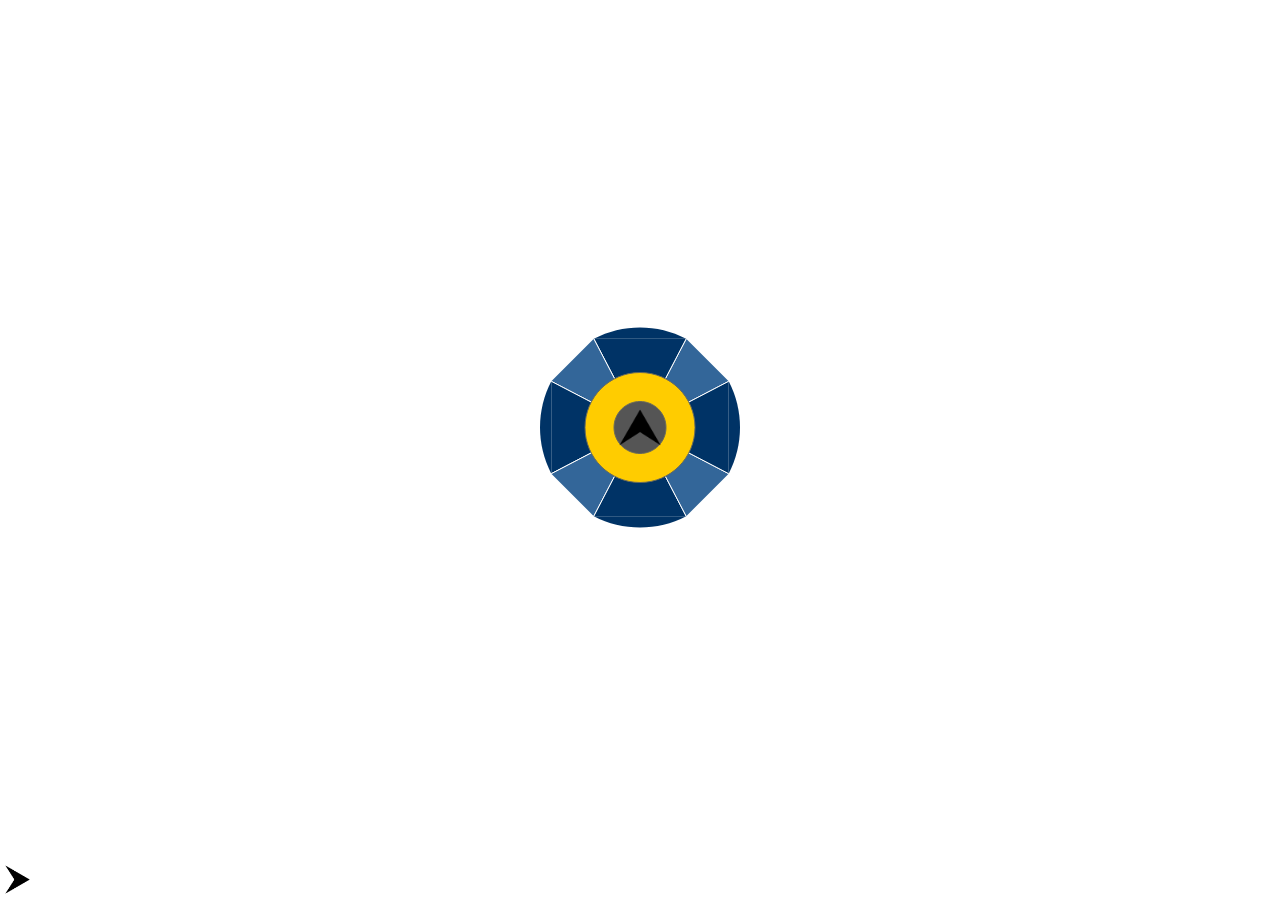
==== site/index.html @ 42811a81 "First commit of website" ====
<!DOCTYPE html>
<html lang="en">
<head>
	<meta charset="utf-8">
	<meta http-equiv="X-UA-Compatible" content="IE=edge">
	<meta name="viewport" content="width=device-width, initial-scale=1">
	<title>Raspeyecar</title>
	
	<meta http-equiv="content-type" content="text/html; charset=UTF-8">		
	<link rel="stylesheet" href="https://maxcdn.bootstrapcdn.com/bootstrap/3.2.0/css/bootstrap.min.css">	
	<link href="css/style.css" rel='stylesheet' type='text/css' />	
</head>
<body>	

	<canvas id="controls" style="pointer-events: all; width: 100%; height: 100%;"></canvas>
	<img id="direction" src="arrow.png" style="width: 35px">

	<script src="js/lib/jquery.min.js" type="text/javascript"></script>		
	<script src="js/lib/bootstrap.min.js" type="text/javascript"></script>	
	<script src="js/paper-full.js" type="text/javascript"></script>
	<script src="js/paper-core.js" type="text/javascript"></script>

	<script src="js/jointpoint.js" type="text/javascript"></script>
	<script src="js/text.js" type="text/javascript"></script>

	<script type="text/javascript">
		$(document).ready(function() {
			var self = this;		

			var wHeight = 0.95 * $(window).height();
			var wWidth = $(window).width();
			var scaled = Math.min(wHeight, wWidth);

			$('#controls').height(wHeight);
			$('#controls').width(wWidth);	

			paper.install(window);
			paper.setup('controls');

			var outerCircleRadius = 100;
			var innerCircleRadius = 45;

			var center = new Point(wWidth/2, wHeight/2);

			self.animationDuration = 200;
			self.animationStart = undefined;
			self.animationEnded = true;
			self.lastPointDrop = undefined;

			self.angles = [27.5, 62.5, 117.5, 152.5, 207.5, 242.5, 297.5, 332.5];

			self.directions = ['right-forward', 'forward', 'left-forward', 'left', 'left-reverse', 'reverse', 'right-reverse', 'right'];
			
			function normalize(angle) {
				if (angle <= 180)
					return -angle;

				return 360 - angle;
			}

			function to360(angle) {
				if (angle <= 0)
					return -angle;

				return 360 - angle;				
			}
			
			var sectorType = 0;
			function drawSector(angleFrom, angleTo) {
				angleFrom = normalize(angleFrom);
				angleTo = normalize(angleTo);

				var a = center.x;
				var b = center.y;

				var cVec = new Point(a + outerCircleRadius, b).subtract(center);	
				var to = cVec.clone();
				var through = cVec.clone();

				cVec.angle = angleFrom;
				through.angle = (angleTo - angleFrom) / 2 + angleFrom;
				to.angle = angleTo;		

				if (through.angle == 0 && cVec.angle == -to.angle && cVec.angle < 0)
					through.angle = -180;				

				var path = new Path();
				var cap = new Path.Arc(center.add(cVec), center.add(through), center.add(to));						

				if (sectorType % 2 == 1) {
					var fill = '#003366'
					cap.fillColor = fill;	

					path.fillColor = fill;
					path.strokeColor = fill;

					cap.strokeColor = fill;			
				} else {
					var fill = '#336699';
					cap.fill = fill;
					path.fillColor = fill;
				}
				
				cap.strokeWidth = 0;								
				path.strokeWidth = 0;
				
				path.add(center);
				path.add(center.add(cVec));	
				path.add(center.add(to));		

				var l1 = new Path.Line(center, center.add(cVec));
				var l2 = new Path.Line(center, center.add(to));

				var strokeColor = '#FFFFFF';
				l1.strokeColor = strokeColor;
				l2.strokeColor = strokeColor;

				sectorType++;
			}

			function moveToCenter(event) {
				if (self.animationEnded == true) {
					return;
				}			

				if (self.animationStart == undefined) {
					self.animationStart = event.time * 1000;
					return;
				}

				var oldPos = self.point.point();
				
				var progress = (event.time * 1000 - self.animationStart) / self.animationDuration;

				if (progress > 1) {
					progress = 1;

					self.animationEnded = true
				}

				var diff = center.subtract(self.lastPointDrop);
				diff.length *= progress;
				var newPos = self.lastPointDrop.add(diff);		

				self.point.setPoint(newPos);					
			}

			function pow2(x) { return Math.pow(x, 2); }

			$('body').mouseup(function (event) {
				onPointReleased(self.point.point());
			});

			function onPointReleased (point) {
				self.animationEnded = false;
				self.animationStart = undefined;

				self.lastPointDrop = point;
			}

			function onCtrlMoved (point) {
				var outsideStop = Math.pow(point.x - center.x, 2) + Math.pow(point.y - center.y, 2) > pow2(innerCircleRadius);

				var angle = point.subtract(center).angle;
				self.point.setAngle(angle);

				if (outsideStop == false) {
					setDirection('stop')
					return;
				}
									
				reportPosition(angle);
			}

			self.lastDirection = '';

			function setDirection(direction) {
				if (direction != self.lastDirection) {
					console.log(direction);
					self.lastDirection = direction;			
				}				
			}

			function reportPosition(angle) {
				angle = to360(angle);
				for (var i = 0; i < self.angles.length - 1; i++) {
					if (angle >= self.angles[i] && angle <= self.angles[i+1]) {
						setDirection(self.directions[i]);
					}
				}

				var i = self.angles.length - 1;
				if (angle <= self.angles[0] || angle >= self.angles[i]) {
					setDirection(self.directions[i]);
				}	
			}

			function restrictMove (point) {
				var canMove = pow2(point.x - center.x) + pow2(point.y - center.y) <= pow2(outerCircleRadius);

				if (canMove == false) {
					var x = point.x;
					var y = point.y;
					var a = center.x;
					var b = center.y;

					var dP = point.getDistance(center);
					var sqY = Math.abs(y - b) * outerCircleRadius / dP;			
					var yp = y <= b ? b - sqY : b + sqY;

					var sqX = Math.abs(x - a) * outerCircleRadius / dP;				
					var xp = x <= a ? a - sqX : a + sqX;
					
					self.point.setPoint(new Point(xp, yp));
				}
			
				return canMove;				
			}					
			
			for (var i = 0; i < self.angles.length - 1; i++) {
				drawSector(self.angles[i], self.angles[i+1]);
			}

			drawSector(self.angles[self.angles.length - 1], self.angles[0]);

			new Path.Circle({
				center: center,
				radius: outerCircleRadius - innerCircleRadius,				
				strokeColor: '#6A6A5A',
				fillColor : '#FFCC00',
				strokeWidth: 1
			});


			var options = {
				'radius' : 26,
				'moveRestriction' : restrictMove,
				'overlay' : 'direction',
				'fillColor' : '#555555',
				'strokeColor' : '#6A6A5A'
			};	

			self.point = new JointPoint(center, options);
			self.point.onMouseUp(onPointReleased);
			self.point.onMove(onCtrlMoved);	

			var _text = new PointText(center);
		
			_text.fillColor = 'red';
			_text.style = {
				font: 'sans-serif',
				fontWeight: 'normal',
				fontSize: 16,
			};		
			
			view.onFrame = function (event) {
				moveToCenter(event);
			}		
		});

	</script>

</body>
</html>
---- site/css/style.css ----
/*--
Author: W3layouts
Author URL: http://w3layouts.com
License: Creative Commons Attribution 3.0 Unported
License URL: http://creativecommons.org/licenses/by/3.0/
--*/
html, body{
	font-family: 'Roboto', 'Lato', sans-serif;	
	background: #FFf;
	font-weight:400;
	font-size: 17px;

	-webkit-background-size: cover;
	-moz-background-size: cover;
	-o-background-size: cover;
	background-size: cover;
}
body a{
	transition:0.5s all;
	-webkit-transition:0.5s all;
	-moz-transition:0.5s all;
	-o-transition:0.5s all;
	-ms-transition:0.5s all;
}

@font-face {
    font-family: Roboto;
    src: url(../fonts/Roboto-Light.ttf) format('truetype');
}

@font-face {
    font-family: RobotoBold;
    src: url(../fonts/Roboto-Bold.ttf) format('truetype');
}

.inline {
	display: inline;
}

.btn-file {
	position: relative;
	overflow: hidden;
}
.btn-file input[type=file] {
	position: absolute;
	top: 0;
	right: 0;
	min-width: 100%;
	min-height: 100%;
	font-size: 100px;
	text-align: right;
	filter: alpha(opacity=0);
	opacity: 0;
	outline: none;
	background: white;
	cursor: inherit;
	display: block;
}

.alert-header {
	color: #0D0D0D;
	background-color: #F5F5F5;
	border-color: #C8C8C8;
	margin-bottom: 0px;
}

.alert {
	border-radius: 0px;
	padding: 4px;
}

.alert-note {
	color: #50557B;
	background-color: #E4E4E4;
	border-color: #DADADA;
}

.alert-small {
	padding: 2px;
	margin-bottom: 6px;
}

.panel {
	border-radius: 0px;
}

.text {
	color: #FFF;
}

.clickable {
	pointer-events: all;
}

.custom-tool-bg {
	background: rgb(244, 244, 244);
}

.close {
	font-size: 15px;
	opacity: 1;
	padding: 5px;
}

#stepOneDropdownIco {
	margin-left: 4px;
}

.unselectable {
    -webkit-touch-callout: none;
    -webkit-user-select: none;
    -khtml-user-select: none;
    -moz-user-select: none;
    -ms-user-select: none;
    user-select: none;
    cursor: default;
}

#stepTwoCanvas:active,
#stepOneCanvas:active {
	cursor: default;
}


.glyphicon:hover, .glyphicon:focus {
  	opacity: 0.5;
  }

.angleText {
	font-weight: 600;
	font-family: RobotoBold;
	margin-left: 5px;
}

.angleName {
	margin-top: 5px;
	margin-bottom: 5px;
}

.video-control {
	padding-right: 15px;
}

.strong {
	font-family: RobotoBold;
}

.dropdown-header {
	font-size: 13px;
}

#pipe ul li span {
	color: #FFF;
	border-color: #FFF;
	padding: 10px;
}

#pipe ul li span.last {
	border-right: none;	
	padding: 10px;
}

.bike-thumb {
	width: 220px;
}

#hide {
	display: none;
}
/*----- header ----*/
.header {
	padding: 3em 0;
}
.header-right{
	margin-top: 1em;
}
.header-right p{
	color: #B9B9B9;
	font-size: 1.6em;
	font-weight: 400;
	margin: 0.1em 0.5em 3em;
}

/* Base styles (regardless of theme) */
.bs-callout {
  margin: 20px 0;
  padding: 15px 30px 15px 15px;
  border-left: 5px solid #eee;
}
.bs-callout h4 {
  margin-top: 0;
}
.bs-callout p:last-child {
  margin-bottom: 0;
}
.bs-callout code,
.bs-callout .highlight {
  background-color: #fff;
}
 
/* Themes for different contexts */
.bs-callout-danger {
  background-color: #fcf2f2;
  border-color: #dFb5b4;
}
.bs-callout-warning {
  background-color: #fefbed;
  border-color: #f1e7bc;
}
.bs-callout-info {
  background-color: #f0f7fd;
  border-color: #d0e3f0;
}

ul.big-btns{
	margin:0;
	padding:0;
} 
ul.big-btns li{
	list-style:none;
	display:inline-block;
	margin-right:1.5em;
}
ul.big-btns li a{
	text-transform: uppercase;
	padding: 0.7em 2.5em;
	font-size: 1.2em;
	text-decoration: none;
	border-radius: 3em;
	-webkit-border-radius: 3em;
	-moz-border-radius: 3em;
	-o-border-radius: 3em;
	-ms-border-radius: 3em;
}
ul.big-btns li a.btn-g{
	background: #FFF;
	border: 2px solid #98D361;
	color: #98D361;
	display: inline-block;
}
ul.big-btns li a.btn-g:hover{
	background:#B9B9B9;
	border:2px solid #B9B9B9;
	color:#FFF;
}
ul.big-btns li a.btn-gr{
	background:#B9B9B9;
	border:2px solid #B9B9B9;
	color:#FFF;
}
ul.big-btns li a.btn-gr:hover{
	background:#FFF;
	border:2px solid #98D361;
	color:#98D361;
}
ul.usefull-for{
	margin:4em 0 0 0;
	padding:0;
}
ul.usefull-for li{
	list-style:none;
	display:inline-block;
	margin-right:1.5em;
}
ul.usefull-for li a span{
	width:34px;
	height:34px;
	display:inline-block;
	background:url(../images/avilable-for.png) no-repeat 0px 0px;
}
ul.usefull-for li a.u-apple span{
	background-position:0px 0px;
}
ul.usefull-for li a.u-apple span:hover{
	background-position: 0px -35px;
}
ul.usefull-for li a.u-and span{
	background-position: -65px 0px;
}
ul.usefull-for li a.u-and span:hover{
	background-position: -65px -35px;
}
ul.usefull-for li a.u-windows span{
	background-position: -146px 0px;
}
ul.usefull-for li a.u-windows span:hover{
	background-position: -146px -35px;
}
/*----- top-grids -----*/
.top-grids{
	background:#77AE13;
	padding:3.2em 0 3em;
}
.top-grids-head h3{
	font-size: 2.5em;
	color: #FFF;
	font-weight: 400;
	margin: 0em 0 0.4em 0;
}
.top-grids-head h2{
	color: #FFF;
	font-weight: 400;
	margin: 0em 0 0.4em 0;
}
.top-grids-head p{
	color: #FFF;
	font-family: 'Lato', sans-serif;
	font-size: 1.2em;
	font-weight: 300;
	width: 80%;
	margin: 0 auto;
}
.top-grid span{
	width: 89px;
	height: 80px;
	display: inline-block;
	opacity: 0.95;
}
.top-grid span.t-icon1{
	background-position:0px 0px;
	background: url(../images/register.png) no-repeat 0px 0px;
}
.top-grid span.t-icon2{
	background-position: -370px 0px;
	background: url(../images/search.png) no-repeat 0px 0px;
}
.top-grid span.t-icon3{
	background-position: -745px 0px;
	background: url(../images/shout.png) no-repeat 0px 0px;
}
.top-grid h4{
	font-size: 1.6em;
	margin: 1.5em 0;
	color: #FFF;
}
.top-grid p{
	font-weight: 300;
	color: #FFF;
	font-size: 1.3em;
	width: 80%;
	margin: 0 auto;
}
.top-grids-box{
	margin-top:4em;
}
/*----- features-----*/
.fea-grids {
	padding: 5em 0 4em;
	background:#F8F8F9;
}
.fea-grids-left h3{
	color: #727272;
	font-size: 2.2em;
	font-weight: 700;
	line-height: 1.5em;
}
.fea-grids-left-grid-left{
	float:left;
	width:10%;
	margin-top: 1.3em;
}
.fea-grids-left-grid-right{
	float:right;	
}

.fea-grids-left-grid-right:hover {
	background-color:rgba(104,155,12, 0.1);
}

.fea-grids-left-grid-left span{
	width:44px;
	height:44px;
	display:inline-block;
	background: url(../images/fea-cions.png) no-repeat 0px 0px;
}
.fea-grids-left-grid-right h4{
	color: #98D361;
	font-weight: 400;
	font-size: 1.5em;
	margin-bottom: 0.2em;
}
.fea-grids-left-grid-right p{
	color:#686868;
	font-weight:300;
	font-size:1.2em;
	margin:0;
}
.fea-grids-left-grid-left span.fea-icon1{
	background-position:0px 0px;
}
.fea-grids-left-grid-left span.fea-icon2{
	background-position: 0px -111px;
}
.fea-grids-left-grid-left span.fea-icon3{
	background-position: 0px -210px;
}
.fea-grids-left-grid-left span.fea-icon4{
	background-position: 0px -327px;
}
.fea-grids-left-grid {
	margin-bottom: 1.3em;
	cursor: pointer;
}
.fea-grids-left-grids {
	/*margin: 1.5em 0;*/
}
/*----- testmonials-----*/
.testmonial-grids{
	padding:4em 0;
}
.testmonial-head p{
	color: #8C9494;
	font-style: italic;
	font-size: 1.5em;
	width: 70%;
	margin: 0 auto;
}
.testmonial-head img{
	margin:0em auto 2em;
}
.t-people-left{
	width:35%;
	float:left;
}
.t-people-right{
	float:right;
	width:60%;
	text-align:left;
}
.t-people-right h4{
	color: #98D361;
	font-weight: 400;
	font-size: 1.3em;
	margin-bottom: 0.2em;
}
.t-people-right span{
	color: #686868;
	font-weight: 400;
	font-size: 1.1em;
	margin: 0;
}
.testmonial-row{
	margin-top:3em;
}
.testmonial-head {
	margin-bottom: 4em;
}
/*---- notify----*/
.notify{
	background: #F3F5F5;
	padding: 4em 0 5em;
}
.notify-grid{
	text-align:center;
}
.notify-grid h3{
	color:#8C9494;
	font-size:2em;
	font-weight:400;
}
.notify-grid p{
	color:#686868;
	font-size:1.4em;
	font-weight:300;
}
.notify-grid form{
	margin-top:2em;
}
.notify-grid{
	position:relative;
}
.notify-grid input[type="text"]{
	width: 70%;
	padding: 0.9em;
	border:2px solid #EEE;
	font-size:1.1em;
	color:#8C9494;
	border-top-left-radius:3em;
	border-bottom-left-radius:3em;
	-webkit-border-top-left-radius:3em;
	-webkit-border-bottom-left-radius:3em;
	-moz-border-top-left-radius:3em;
	-moz-border-bottom-left-radius:3em;
	-o-border-top-left-radius:3em;
	-o-border-bottom-left-radius:3em;
	-ms-border-top-left-radius:3em;
	-ms-border-bottom-left-radius:3em;
	outline:none;
	transition:border-color 0.5s;
	-webkit-transition:border-color 0.5s;
	-moz-transition:border-color 0.5s;
	-o-transition:border-color 0.5s;
	-ms-transition:border-color 0.5s;
	position:relative;
}
.notify-grid input[type="text"]:hover{
	border-color:#98D361;
}
.notify-grid input[type="submit"]{
	border-top-right-radius: 3em;
	border-bottom-right-radius: 3em;
	-webkit-border-top-right-radius: 3em;
	-webkit-border-bottom-right-radius: 3em;
	-moz-border-top-right-radius: 3em;
	-moz-border-bottom-right-radius: 3em;
	-o-border-top-right-radius: 3em;
	-o-border-bottom-right-radius: 3em;
	-ms-border-top-right-radius: 3em;
	-ms-border-bottom-right-radius: 3em;
	background: #98D361;
	padding: 0.72em 2em;
	color: #FFF;
	text-transform: uppercase;
	border: none;
	font-size: 1.3em;
	outline: none;
	position: absolute;
	right: 11%;
	transition:0.5s all;
	-webkit-transition:0.5s all;
	-moz-transition:0.5s all;
	-o-transition:0.5s all;
	-ms-transition:0.5s all;
}
.notify-grid input[type="submit"]:hover{
	background:#A9AFAF;
}
/*----- social-icons ----*/
.social-icons{
	text-align: center;
	padding: 3em 0 2em;
}
.social-icons ul{
	margin:0;
	padding:0;
}
.social-icons ul li{
	list-style:none;
	display:inline-block;
	margin:1em 0.6em 0 0;
}
.social-icons ul li a span{
	width:46px;
	height:46px;
	display:inline-block;
	background:url(../images/social-icons.png) no-repeat 0px 0px;
}
.social-icons ul li a.twitter span{
	background-position:0px 0px;
}
.social-icons ul li a.twitter span:hover{
	background-position: 0px -44px;
}
.social-icons ul li a.facebook span{
	background-position: -98px 0px;
}
.social-icons ul li a.facebook span:hover{
	background-position: -98px -44px;
}
.social-icons ul li a.vemeo span{
	background-position: -207px 0px;
}
.social-icons ul li a.vemeo span:hover{
	background-position: -207px -44px;
}
.social-icons ul li a.pin span{
	background-position: -314px 2px;
}
.social-icons ul li a.pin span:hover{
	background-position: -314px -42px;
}
/*---- footer-links ----*/
.footer-links{
	margin-top:1em;
}
.footer-links ul{
	margin:0;
	padding:0;
}
.footer-links ul li{
	display:inline-block;
	position:relative;
}
.footer-links ul li span{
	width: 1px;
	height: 20px;
	display: inline-block;
	background: #A9AFAF;
	vertical-align: text-top;
	position: absolute;
	right: 0;
	top: 0;
}
.footer-links ul li p,.footer-links ul li a{
	color:#A9AFAF;
	text-decoration:none;
}
.footer-links ul li a{
	padding:0 0.8em;
	display:inline-block;
}
.footer-links ul li{
	margin:0;
}
.footer-links ul li p a,.footer-links ul li a:hover{
	color:#98D361;
}
#toTop {
	display: none;
	text-decoration: none;
	position: fixed;
	bottom: 30px;
	right: 3%;
	overflow: hidden;
	width: 40px;
	height: 40px;
	border: none;
	text-indent: 100%;
	background: url("../images/to-top.png") no-repeat 0px 0px;
}
#toTopHover {
	width: 40px;
	height: 40px;
	display: block;
	overflow: hidden;
	float: right;
	opacity: 0;
	-moz-opacity: 0;
	filter: alpha(opacity=0);
}
/*----- responsive-design ------*/
@media (max-width:1024px){
	.header-right {
		margin-top: 4em;
	}
	.top-grid p {
		width: 100%;
	}
	.top-grid h4 {
		margin: 1em 0 0.8em;
	}
	.fea-grids-left h3 {
		font-size: 1.8em;
		margin: 0;
	}
	.fea-grids-left-grids {
		margin: 0;
	}
	.testmonial-head p {
		font-size: 1.3em;
		width: 90%;
	}
	.t-people-right h4 {
		font-size: 1.2em;
	}
	.t-people-right span {
		font-size: 0.9em;
	}
}
@media (max-width:768px){
	.header-right {
		margin-top: 2em;
		text-align:center;
	}
	.top-grid p {
		width: 100%;
	}
	.top-grid h4 {
		margin: 0.5em 0 0.3em;
	}
	.fea-grids-left h3 {
		font-size: 1.8em;
		margin: 0;
	}
	.fea-grids-left-grids {
		margin: 0;
	}
	.testmonial-head p {
		font-size: 1.3em;
		width: 90%;
	}
	.t-people-right h4 {
		font-size: 1.2em;
	}
	.t-people-right span {
		font-size: 0.9em;
	}
	.header-right p {
		font-size: 1.5em;
		margin: 1em 0;
	}
	.top-grids-box {
		margin-top: 2em;
	}
	.top-grid{
		margin-top:1em;
	}
	.t-people-left {
		text-align: right;
	}
	.t-people-right {
		width: 62%;
	}
	.testmonial-grid{
		margin:0 0 1em 0;
	}
	.testmonial-head {
		margin-bottom: 0em;
	}
	.testmonial-row {
		margin-top: 2em;
	}
}
@media (max-width:640px){
	.header-right {
		margin-top: 2em;
		text-align:center;
	}
	.top-grid p {
		width: 100%;
	}
	.top-grid h4 {
		margin: 0.5em 0 0.3em;
	}
	.fea-grids-left h3 {
		font-size: 1.8em;
		margin: 0;
	}
	.fea-grids-left-grids {
		margin: 0;
	}
	.testmonial-head p {
		font-size: 1.2em;
		width: 100%;
	}
	.t-people-right h4 {
		font-size: 1.2em;
	}
	.t-people-right span {
		font-size: 0.9em;
	}
	.header-right p {
		font-size: 1.3em;
		margin: 1em 0;
	}
	.top-grids-box {
		margin-top: 2em;
	}
	.top-grid{
		margin-top:1em;
	}
	.t-people-left {
		text-align: right;
	}
	.t-people-right {
		width: 62%;
	}
	.testmonial-grid{
		margin:0 0 1em 0;
	}
	.testmonial-head {
		margin-bottom: 0em;
	}
	.testmonial-row {
		margin-top: 2em;
	}
	.top-grids-head h3 {
		font-size: 2em;
	}
	.top-grids {
		padding: 1.58em 0 2em;
	}
	.notify-grid p {
		font-size: 1.2em;
	}
	.top-grids-head p {
		width: 90%;
	}
	ul.usefull-for {
		margin: 2em 0 0 0;
	}
	.header {
		padding: 2em 0;
	}
	.testmonial-grids {
		padding: 2em 0 0;
	}
	.notify {
		padding: 2em 0 2.5em;
	}
	.notify-grid h3 {
		font-size: 1.8em;
	}
	.notify-grid input[type="submit"] {
		padding: 0.72em 1em;
	}
	.notify-grid input[type="text"] {
		width: 76%;
	}
	ul.big-btns li a {
		padding: 0.6em 1.8em;
	}
}
@media (max-width:480px){
	.header-right {
		margin-top: 2em;
		text-align:center;
	}
	.top-grid p {
		width: 100%;
	}
	.top-grid h4 {
		margin: 0.5em 0 0.3em;
	}
	.fea-grids-left h3 {
		font-size: 1.8em;
		margin: 0;
	}
	.fea-grids-left-grids {
		margin: 0;
	}
	.testmonial-head p {
		font-size: 1.2em;
		width: 100%;
	}
	.t-people-right h4 {
		font-size: 1.2em;
	}
	.t-people-right span {
		font-size: 0.9em;
	}
	.header-right p {
		font-size: 1.3em;
		margin: 1em 0;
	}
	.top-grids-box {
		margin-top: 2em;
	}
	.top-grid{
		margin-top:1em;
	}
	.t-people-left {
		text-align: right;
	}
	.t-people-right {
		width: 62%;
	}
	.testmonial-grid{
		margin:0 0 1em 0;
	}
	.testmonial-head {
		margin-bottom: 0em;
	}
	.testmonial-row {
		margin-top: 2em;
	}
	.top-grids-head h3 {
		font-size: 1.8em;
		width: 80%;
		margin: 0 auto 0.5em;
	}
	.top-grids {
		padding: 1.58em 0 2em;
	}
	.notify-grid p {
		font-size: 1.2em;
	}
	.top-grids-head p {
		width: 90%;
	}
	ul.usefull-for {
		margin: 2em 0 0 0;
	}
	.header {
		padding: 2em 0;
	}
	.testmonial-grids {
		padding: 2em 0 0;
	}
	.notify {
		padding: 2em 0 2.5em;
	}
	.notify-grid h3 {
		font-size: 1.8em;
	}
	.notify-grid input[type="submit"] {
		padding: 0.72em 1em;
	}
	.notify-grid input[type="text"] {
		width: 52%;
		position: relative;
		float: left;
		margin-left: 11%;
	}
	ul.big-btns li a {
		padding: 0.6em 1.8em;
	}
	ul.big-btns li {
		margin-right: 0.5em;
	}
	ul.big-btns li:nth-child(2){
		margin-right:0;
	}
	.fea-grids-left-grid-right {
		width: 84%;
	}
	.footer-links ul li a {
		padding: 0 0.4em;
	}
	.social-icons {
		padding: 1em 0;
	}
	.social-icons ul li {
		margin: 0.4em 0.2em 0;
	}
}
@media (max-width:320px){
	.header-right {
		margin-top: 1em;
		text-align:center;
	}
	.top-grid p {
		width: 100%;
		font-size: 1.1em;
	}
	.top-grid h4 {
		margin: 0.4em 0 0.2em;
		font-size: 1.5em;
	}
	.fea-grids-left h3 {
		font-size: 1.2em;
		margin: 0;
	}
	.fea-grids-left-grids {
		margin: 0;
	}
	.testmonial-head p {
		font-size: 1em;
		width: 100%;
		line-height: 1.5em;
	}
	.t-people-right h4 {
		font-size: 1.2em;
	}
	.t-people-right span {
		font-size: 0.9em;
	}
	.header-right p {
		font-size: 1.1em;
		margin: 1em 0;
	}
	.top-grids-box {
		margin-top: 2em;
	}
	.top-grid{
		margin-top:1em;
	}
	.t-people-left {
		text-align: right;
	}
	.t-people-right {
		width: 52%;
	}
	.testmonial-grid{
		margin:0 0 1em 0;
	}
	.testmonial-head {
		margin-bottom: 0em;
	}
	.testmonial-row {
		margin-top: 2em;
	}
	.top-grids-head h3 {
		font-size: 1.5em;
		width: 100%;
		margin: 0 auto 0.5em;
	}
	.top-grids {
		padding: 1.58em 0 2em;
	}
	.notify-grid p {
		font-size: 1.2em;
	}
	.top-grids-head p {
		width: 100%;
	}
	ul.usefull-for {
		margin: 2em 0 0 0;
	}
	.header {
		padding:1em 0;
	}
	.testmonial-grids {
		padding: 2em 0 0;
	}
	.notify {
		padding: 2em 0 2.5em;
	}
	.notify-grid h3 {
		font-size: 1.3em;
	}
	.notify-grid input[type="submit"] {
		padding: 0.72em 1em;
		font-size: 1em;
		right: 0%;
	}
	.notify-grid input[type="text"] {
		width: 68%;
		position: relative;
		float: left;
		margin-left: 1%;
		padding: 0.5em;
	}
	ul.big-btns li a {
		padding: 0.4em 0.8em;
		font-size: 0.875em;
	}
	ul.big-btns li {
		margin-right: 0.5em;
	}
	ul.big-btns li:nth-child(2){
		margin-right:0;
	}
	.fea-grids-left-grid-right {
		width: 77%;
	}
	.footer-links ul li a {
		padding: 0 0.4em;
	}
	.social-icons {
		padding: 1em 0;
	}
	.social-icons ul li {
		margin: 0.4em 0.2em 0;
	}
	.header-right img{
		width:70%;
		margin:0 auto;
	}
	ul.usefull-for li {
		margin-right: 0.5em;
	}
	ul.usefull-for li:nth-child(3){
		margin-right:0em;
	}
	.fea-grids {
		padding: 2em 0 1em;
		background: #F8F8F9;
	}
	.fea-grids-left-grid-right h4 {
		font-size: 1.2em;
	}
	.fea-grids-left-grid-right p {
		font-size: 1em;
	}
	.testmonial-head img {
		margin: 0em auto 1em;
	}
}
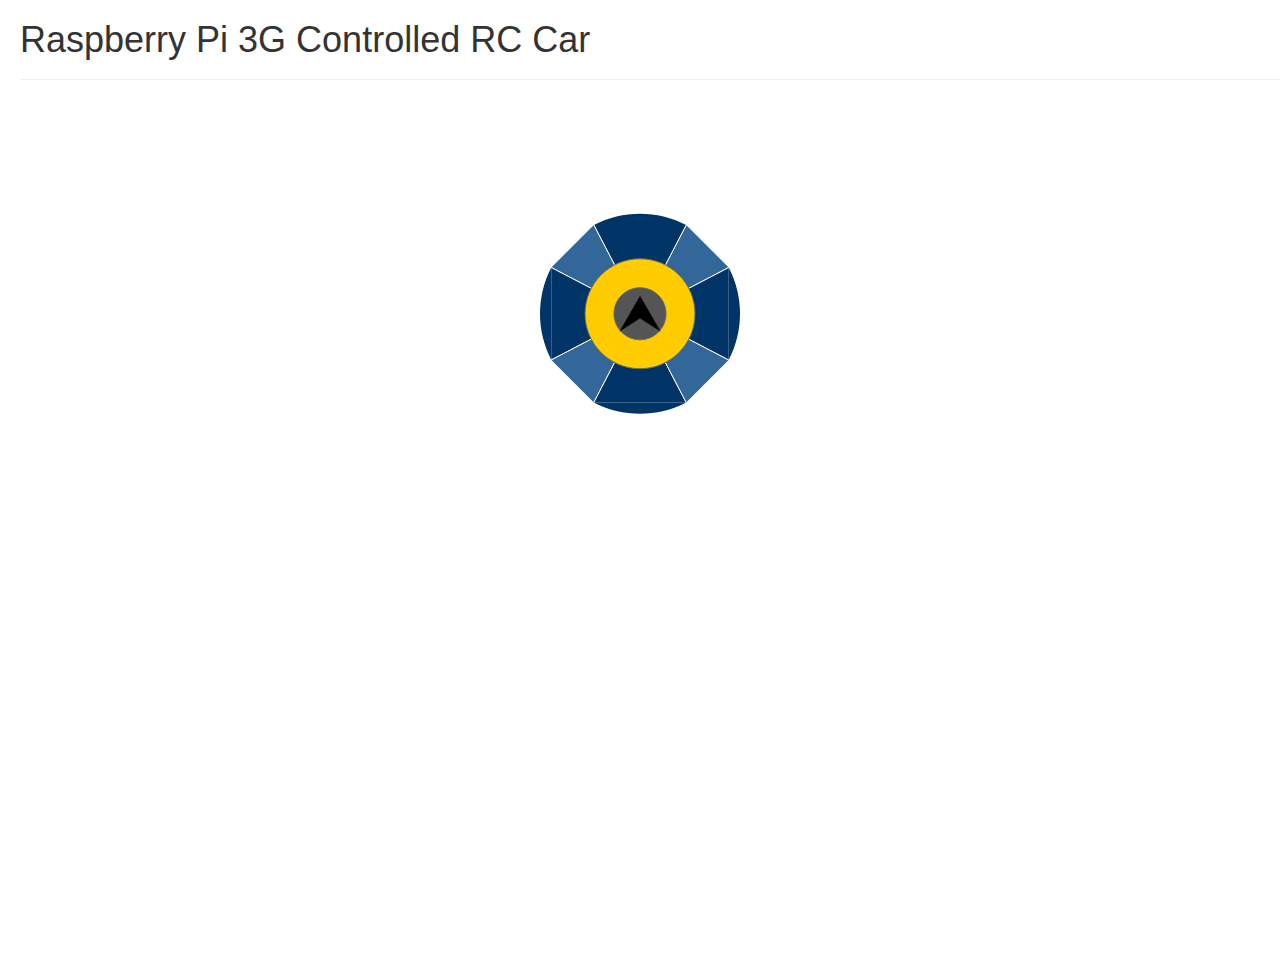
==== commit 189567c8: "Added header" ====
--- a/site/index.html
+++ b/site/index.html
@@ -12,8 +12,13 @@
 </head>
 <body>	
 
+	<div class="page-header">
+	  <h1>Raspberry Pi 3G Controlled RC Car</h1>
+	</div>
+
+
 	<canvas id="controls" style="pointer-events: all; width: 100%; height: 100%;"></canvas>
-	<img id="direction" src="arrow.png" style="width: 35px">
+	<img id="direction" src="arrow.png" style="width: 35px;display:none;">
 
 	<script src="js/lib/jquery.min.js" type="text/javascript"></script>		
 	<script src="js/lib/bootstrap.min.js" type="text/javascript"></script>	
@@ -40,7 +45,7 @@
 			var outerCircleRadius = 100;
 			var innerCircleRadius = 45;
 
-			var center = new Point(wWidth/2, wHeight/2);
+			var center = new Point(wWidth/2, wHeight/4);
 
 			self.animationDuration = 200;
 			self.animationStart = undefined;
--- a/site/css/style.css
+++ b/site/css/style.css
@@ -23,14 +23,9 @@
 	-ms-transition:0.5s all;
 }
 
-@font-face {
-    font-family: Roboto;
-    src: url(../fonts/Roboto-Light.ttf) format('truetype');
-}
-
-@font-face {
-    font-family: RobotoBold;
-    src: url(../fonts/Roboto-Bold.ttf) format('truetype');
+.page-header {
+	margin-left: 20px;
+	margin-top: 20px;
 }
 
 .inline {
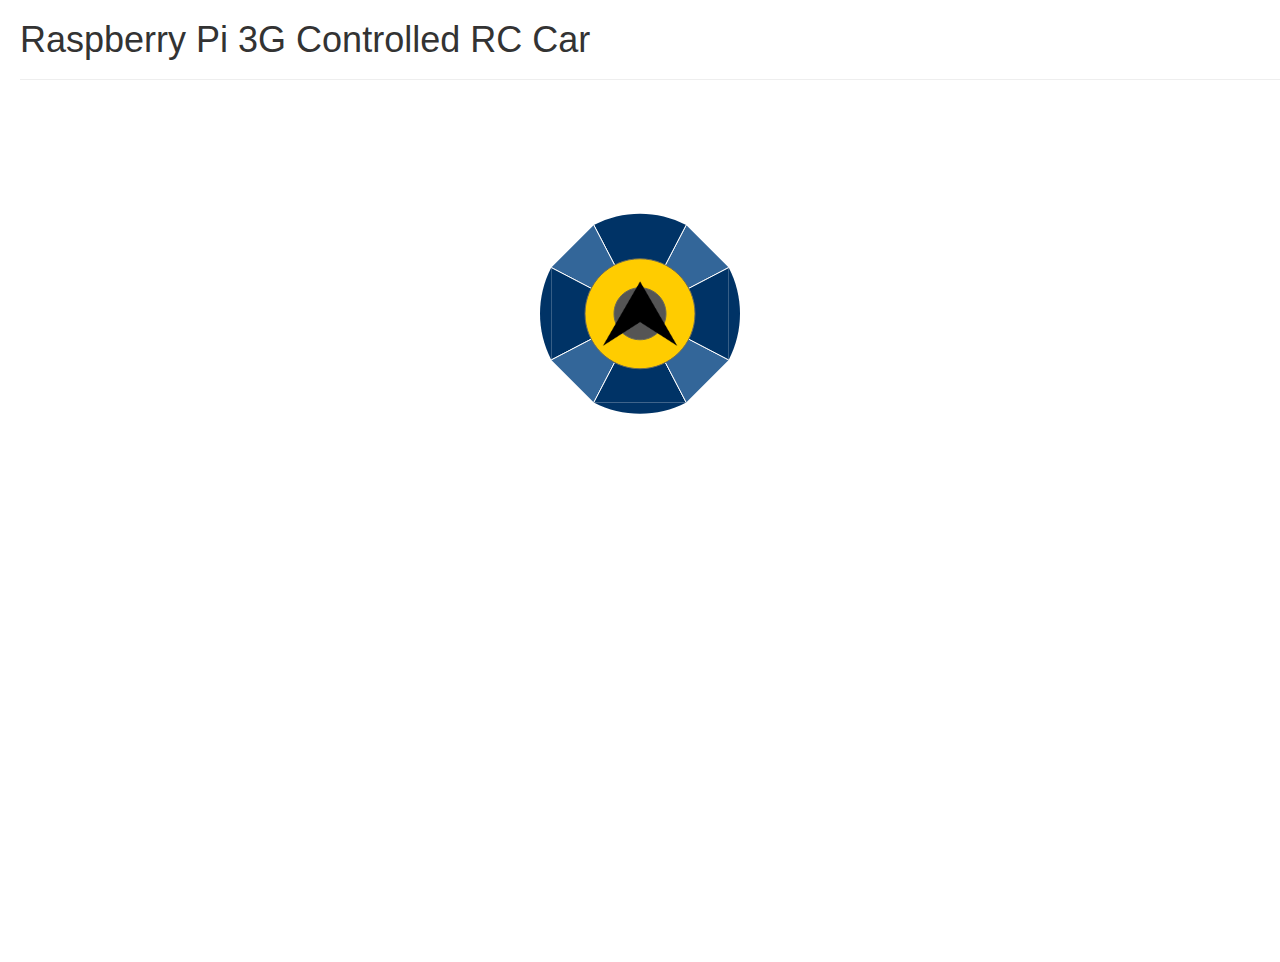
==== commit db897510: "Rescaled controller image" ====
--- a/site/index.html
+++ b/site/index.html
@@ -164,16 +164,18 @@
 			}
 
 			function onCtrlMoved (point) {
-				var outsideStop = Math.pow(point.x - center.x, 2) + Math.pow(point.y - center.y, 2) > pow2(innerCircleRadius);
+				var distToCenter = Math.pow(point.x - center.x, 2) + Math.pow(point.y - center.y, 2);
+				var outsideStop =  distToCenter > pow2(innerCircleRadius);
 
 				var angle = point.subtract(center).angle;
-				self.point.setAngle(angle);
+				self.point.setAngle(angle);	
 
 				if (outsideStop == false) {
 					setDirection('stop')
 					return;
 				}
-									
+					
+						
 				reportPosition(angle);
 			}
 
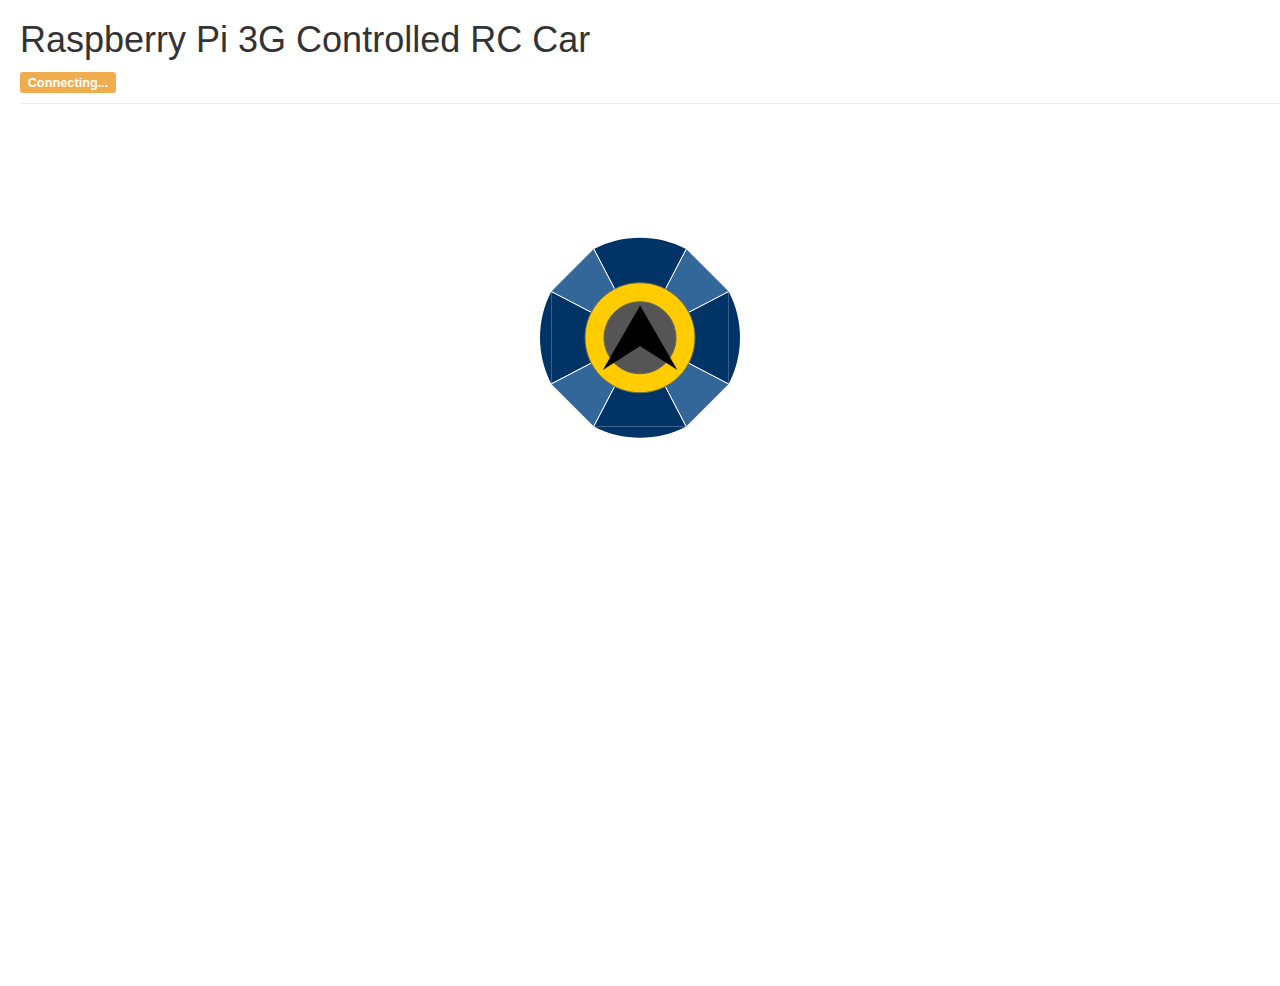
==== commit dcf95a18: "Added pusher" ====
--- a/site/index.html
+++ b/site/index.html
@@ -1,271 +1,350 @@
-<!DOCTYPE html>
-<html lang="en">
-<head>
+	<!DOCTYPE html>
+	<html lang="en">
+	<head>
 	<meta charset="utf-8">
 	<meta http-equiv="X-UA-Compatible" content="IE=edge">
 	<meta name="viewport" content="width=device-width, initial-scale=1">
 	<title>Raspeyecar</title>
-	
-	<meta http-equiv="content-type" content="text/html; charset=UTF-8">		
-	<link rel="stylesheet" href="https://maxcdn.bootstrapcdn.com/bootstrap/3.2.0/css/bootstrap.min.css">	
-	<link href="css/style.css" rel='stylesheet' type='text/css' />	
-</head>
-<body>	
+
+	<meta http-equiv="content-type" content="text/html; charset=UTF-8">
+	<link rel="stylesheet" href="https://maxcdn.bootstrapcdn.com/bootstrap/3.2.0/css/bootstrap.min.css">
+	<link href="css/style.css" rel='stylesheet' type='text/css' />
+	</head>
+	<body>
 
 	<div class="page-header">
-	  <h1>Raspberry Pi 3G Controlled RC Car</h1>
+		<h1>Raspberry Pi 3G Controlled RC Car</h1>
+		<span id="statusBar" class="label label-warning" style="cursor: default;">Connecting...</span>
 	</div>
 
 
 	<canvas id="controls" style="pointer-events: all; width: 100%; height: 100%;"></canvas>
 	<img id="direction" src="arrow.png" style="width: 35px;display:none;">
 
-	<script src="js/lib/jquery.min.js" type="text/javascript"></script>		
-	<script src="js/lib/bootstrap.min.js" type="text/javascript"></script>	
+	<script src="js/lib/jquery.min.js" type="text/javascript"></script>
+	<script src="js/lib/bootstrap.min.js" type="text/javascript"></script>
 	<script src="js/paper-full.js" type="text/javascript"></script>
 	<script src="js/paper-core.js" type="text/javascript"></script>
 
 	<script src="js/jointpoint.js" type="text/javascript"></script>
 	<script src="js/text.js" type="text/javascript"></script>
 
+	<script src="http://js.pusher.com/2.2/pusher.js"></script>
+
 	<script type="text/javascript">
-		$(document).ready(function() {
-			var self = this;		
-
-			var wHeight = 0.95 * $(window).height();
-			var wWidth = $(window).width();
-			var scaled = Math.min(wHeight, wWidth);
-
-			$('#controls').height(wHeight);
-			$('#controls').width(wWidth);	
-
-			paper.install(window);
-			paper.setup('controls');
-
-			var outerCircleRadius = 100;
-			var innerCircleRadius = 45;
-
-			var center = new Point(wWidth/2, wHeight/4);
-
-			self.animationDuration = 200;
+	$(document).ready(function() {
+		var self = this;
+
+		var wHeight = 0.95 * $(window).height();
+		var wWidth = $(window).width();
+		var scaled = Math.min(wHeight, wWidth);
+
+		$('#controls').height(wHeight);
+		$('#controls').width(wWidth);
+
+		paper.install(window);
+		paper.setup('controls');
+
+		var outerCircleRadius = 100;
+		var innerCircleRadius = 45;
+
+		var center = new Point(wWidth/2, wHeight/4);
+
+		self.animationDuration = 200;
+		self.animationStart = undefined;
+		self.animationEnded = true;
+		self.lastPointDrop = undefined;
+
+		self.angles = [27.5, 62.5, 117.5, 152.5, 207.5, 242.5, 297.5, 332.5];
+
+		self.directions = ['RIGHT|FWD', 'FWD', 'LEFT|FWD', 'LEFT', 'LEFT|BWD', 'BWD', 'RIGHT|BWD', 'RIGHT'];
+
+		function normalize(angle) {
+			if (angle <= 180)
+				return -angle;
+
+			return 360 - angle;
+		}
+
+		function to360(angle) {
+			if (angle <= 0)
+				return -angle;
+
+			return 360 - angle;
+		}
+
+		var sectorType = 0;
+		function drawSector(angleFrom, angleTo) {
+			angleFrom = normalize(angleFrom);
+			angleTo = normalize(angleTo);
+
+			var a = center.x;
+			var b = center.y;
+
+			var cVec = new Point(a + outerCircleRadius, b).subtract(center);
+			var to = cVec.clone();
+			var through = cVec.clone();
+
+			cVec.angle = angleFrom;
+			through.angle = (angleTo - angleFrom) / 2 + angleFrom;
+			to.angle = angleTo;
+
+			if (through.angle == 0 && cVec.angle == -to.angle && cVec.angle < 0)
+				through.angle = -180;
+
+			var path = new Path();
+			var cap = new Path.Arc(center.add(cVec), center.add(through), center.add(to));
+
+			if (sectorType % 2 == 1) {
+				var fill = '#003366'
+				cap.fillColor = fill;
+
+				path.fillColor = fill;
+				path.strokeColor = fill;
+
+				cap.strokeColor = fill;
+			} else {
+				var fill = '#336699';
+				cap.fill = fill;
+				path.fillColor = fill;
+			}
+
+			cap.strokeWidth = 0;
+			path.strokeWidth = 0;
+
+			path.add(center);
+			path.add(center.add(cVec));
+			path.add(center.add(to));
+
+			var l1 = new Path.Line(center, center.add(cVec));
+			var l2 = new Path.Line(center, center.add(to));
+
+			var strokeColor = '#FFFFFF';
+			l1.strokeColor = strokeColor;
+			l2.strokeColor = strokeColor;
+
+			sectorType++;
+		}
+
+		function moveToCenter(event) {
+			if (self.animationEnded == true) {
+				return;
+			}
+
+			if (self.animationStart == undefined) {
+				self.animationStart = event.time * 1000;
+				return;
+			}
+
+			var oldPos = self.point.point();
+
+			var progress = (event.time * 1000 - self.animationStart) / self.animationDuration;
+
+			if (progress > 1) {
+				progress = 1;
+
+				self.animationEnded = true
+			}
+
+			var diff = center.subtract(self.lastPointDrop);
+			diff.length *= progress;
+			var newPos = self.lastPointDrop.add(diff);
+
+			self.point.setPoint(newPos);
+		}
+
+		function pow2(x) { return Math.pow(x, 2); }
+
+		$('body').mouseup(function (event) {
+			onPointReleased(self.point.point());
+		});
+
+		function onPointReleased (point) {
+			self.animationEnded = false;
 			self.animationStart = undefined;
-			self.animationEnded = true;
-			self.lastPointDrop = undefined;
-
-			self.angles = [27.5, 62.5, 117.5, 152.5, 207.5, 242.5, 297.5, 332.5];
-
-			self.directions = ['right-forward', 'forward', 'left-forward', 'left', 'left-reverse', 'reverse', 'right-reverse', 'right'];
-			
-			function normalize(angle) {
-				if (angle <= 180)
-					return -angle;
-
-				return 360 - angle;
-			}
-
-			function to360(angle) {
-				if (angle <= 0)
-					return -angle;
-
-				return 360 - angle;				
-			}
-			
-			var sectorType = 0;
-			function drawSector(angleFrom, angleTo) {
-				angleFrom = normalize(angleFrom);
-				angleTo = normalize(angleTo);
-
+
+			self.lastPointDrop = point;
+		}
+
+		function onCtrlMoved (point) {
+			var distToCenter = Math.pow(point.x - center.x, 2) + Math.pow(point.y - center.y, 2);
+			var outsideStop =  distToCenter > pow2(innerCircleRadius);
+
+			var angle = point.subtract(center).angle;
+			self.point.setAngle(angle);
+
+			if (outsideStop == false) {
+				setDirection('STOP')
+				return;
+			}
+
+
+			reportPosition(angle);
+		}
+
+		self.lastDirection = '';
+		self.lastTimer = undefined;
+		self.repeatTimeout = 1000;
+
+		function repeatLastDirection() {
+			sendMessage(self.lastDirection);
+
+			clearTimeout(self.lastTimer);
+			self.lastTimer = undefined;
+
+			if (self.lastDirection != 'STOP') {
+				self.lastTimer = setTimeout(repeatLastDirection, self.repeatTimeout);
+			}
+		}
+
+		function setDirection(direction) {
+			if (direction != self.lastDirection) {
+				self.lastDirection = direction;
+
+				sendMessage(direction);
+
+				if (direction != 'STOP') {
+					clearTimeout(self.lastTimer);
+					self.lastTimer = setTimeout(repeatLastDirection, self.repeatTimeout);
+				}
+			}
+		}
+
+		function reportPosition(angle) {
+			angle = to360(angle);
+			for (var i = 0; i < self.angles.length - 1; i++) {
+				if (angle >= self.angles[i] && angle <= self.angles[i+1]) {
+					setDirection(self.directions[i]);
+				}
+			}
+
+			var i = self.angles.length - 1;
+			if (angle <= self.angles[0] || angle >= self.angles[i]) {
+				setDirection(self.directions[i]);
+			}
+		}
+
+		function restrictMove (point) {
+			var canMove = pow2(point.x - center.x) + pow2(point.y - center.y) <= pow2(outerCircleRadius);
+
+			if (canMove == false) {
+				var x = point.x;
+				var y = point.y;
 				var a = center.x;
 				var b = center.y;
 
-				var cVec = new Point(a + outerCircleRadius, b).subtract(center);	
-				var to = cVec.clone();
-				var through = cVec.clone();
-
-				cVec.angle = angleFrom;
-				through.angle = (angleTo - angleFrom) / 2 + angleFrom;
-				to.angle = angleTo;		
-
-				if (through.angle == 0 && cVec.angle == -to.angle && cVec.angle < 0)
-					through.angle = -180;				
-
-				var path = new Path();
-				var cap = new Path.Arc(center.add(cVec), center.add(through), center.add(to));						
-
-				if (sectorType % 2 == 1) {
-					var fill = '#003366'
-					cap.fillColor = fill;	
-
-					path.fillColor = fill;
-					path.strokeColor = fill;
-
-					cap.strokeColor = fill;			
-				} else {
-					var fill = '#336699';
-					cap.fill = fill;
-					path.fillColor = fill;
+				var dP = point.getDistance(center);
+				var sqY = Math.abs(y - b) * outerCircleRadius / dP;
+				var yp = y <= b ? b - sqY : b + sqY;
+
+				var sqX = Math.abs(x - a) * outerCircleRadius / dP;
+				var xp = x <= a ? a - sqX : a + sqX;
+
+				self.point.setPoint(new Point(xp, yp));
+			}
+
+			return canMove;
+		}
+
+		for (var i = 0; i < self.angles.length - 1; i++) {
+			drawSector(self.angles[i], self.angles[i+1]);
+		}
+
+		drawSector(self.angles[self.angles.length - 1], self.angles[0]);
+
+		new Path.Circle({
+			center: center,
+			radius: outerCircleRadius - innerCircleRadius,
+			strokeColor: '#6A6A5A',
+			fillColor : '#FFCC00',
+			strokeWidth: 1
+		});
+
+
+		var options = {
+			'radius' : 36,
+			'moveRestriction' : restrictMove,
+			'overlay' : 'direction',
+			'fillColor' : '#555555',
+			'strokeColor' : '#6A6A5A'
+		};
+
+		self.point = new JointPoint(center, options);
+		self.point.onMouseUp(onPointReleased);
+		self.point.onMove(onCtrlMoved);
+
+		var _text = new PointText(center);
+
+		_text.fillColor = 'red';
+		_text.style = {
+			font: 'sans-serif',
+			fontWeight: 'normal',
+			fontSize: 16,
+		};
+
+		view.onFrame = function (event) {
+			moveToCenter(event);
+		}
+
+		function setPushStatus(msg, status, tooltip) {
+			$('#statusBar').text(msg);
+			$('#statusBar').removeClass();
+			$('#statusBar').addClass('label');
+
+			if (status == 'error') {
+				$('#statusBar').addClass('label-danger');
+			} else if (status == 'ok') {
+				$('#statusBar').addClass('label-success');
+			}
+
+			if (tooltip != undefined) {
+				$('#statusBar').attr('title', tooltip);
+			}
+		}
+
+		var baseURL = 'http://raspeyecar.appspot.com';
+
+		self.pusherInitialized = false;
+
+		var initPush = function() {
+			Pusher.log = function(message) {
+			  if (window.console && window.console.log) {
+			    window.console.log(message);
+			  }
+			};
+
+			var pusher = new Pusher('dba43bd1700e4756c600');
+			self.channel = pusher.subscribe('private-test_channel');
+			self.channel.bind('pusher:subscription_succeeded', function() {
+				self.pusherInitialized = true;
+
+				setPushStatus('Connected with no clients', 'ok');
+				self.channel.trigger('client-whois_event', { });
+			});
+
+			self.channel.bind('pusher:subscription_error', function(status) {
+				self.pusherInitialized = false;
+
+				setPushStatus('Error', 'error', status);
+			});
+
+
+			self.channel.bind('client-heartbeat_event', function(data) {
+				if (data['msg'] == 'ON') {
+					setPushStatus('Client connected', 'ok', data['iface'] + ': ' + data['ip']);
 				}
-				
-				cap.strokeWidth = 0;								
-				path.strokeWidth = 0;
-				
-				path.add(center);
-				path.add(center.add(cVec));	
-				path.add(center.add(to));		
-
-				var l1 = new Path.Line(center, center.add(cVec));
-				var l2 = new Path.Line(center, center.add(to));
-
-				var strokeColor = '#FFFFFF';
-				l1.strokeColor = strokeColor;
-				l2.strokeColor = strokeColor;
-
-				sectorType++;
-			}
-
-			function moveToCenter(event) {
-				if (self.animationEnded == true) {
-					return;
-				}			
-
-				if (self.animationStart == undefined) {
-					self.animationStart = event.time * 1000;
-					return;
-				}
-
-				var oldPos = self.point.point();
-				
-				var progress = (event.time * 1000 - self.animationStart) / self.animationDuration;
-
-				if (progress > 1) {
-					progress = 1;
-
-					self.animationEnded = true
-				}
-
-				var diff = center.subtract(self.lastPointDrop);
-				diff.length *= progress;
-				var newPos = self.lastPointDrop.add(diff);		
-
-				self.point.setPoint(newPos);					
-			}
-
-			function pow2(x) { return Math.pow(x, 2); }
-
-			$('body').mouseup(function (event) {
-				onPointReleased(self.point.point());
 			});
 
-			function onPointReleased (point) {
-				self.animationEnded = false;
-				self.animationStart = undefined;
-
-				self.lastPointDrop = point;
-			}
-
-			function onCtrlMoved (point) {
-				var distToCenter = Math.pow(point.x - center.x, 2) + Math.pow(point.y - center.y, 2);
-				var outsideStop =  distToCenter > pow2(innerCircleRadius);
-
-				var angle = point.subtract(center).angle;
-				self.point.setAngle(angle);	
-
-				if (outsideStop == false) {
-					setDirection('stop')
-					return;
-				}
-					
-						
-				reportPosition(angle);
-			}
-
-			self.lastDirection = '';
-
-			function setDirection(direction) {
-				if (direction != self.lastDirection) {
-					console.log(direction);
-					self.lastDirection = direction;			
-				}				
-			}
-
-			function reportPosition(angle) {
-				angle = to360(angle);
-				for (var i = 0; i < self.angles.length - 1; i++) {
-					if (angle >= self.angles[i] && angle <= self.angles[i+1]) {
-						setDirection(self.directions[i]);
-					}
-				}
-
-				var i = self.angles.length - 1;
-				if (angle <= self.angles[0] || angle >= self.angles[i]) {
-					setDirection(self.directions[i]);
-				}	
-			}
-
-			function restrictMove (point) {
-				var canMove = pow2(point.x - center.x) + pow2(point.y - center.y) <= pow2(outerCircleRadius);
-
-				if (canMove == false) {
-					var x = point.x;
-					var y = point.y;
-					var a = center.x;
-					var b = center.y;
-
-					var dP = point.getDistance(center);
-					var sqY = Math.abs(y - b) * outerCircleRadius / dP;			
-					var yp = y <= b ? b - sqY : b + sqY;
-
-					var sqX = Math.abs(x - a) * outerCircleRadius / dP;				
-					var xp = x <= a ? a - sqX : a + sqX;
-					
-					self.point.setPoint(new Point(xp, yp));
-				}
-			
-				return canMove;				
-			}					
-			
-			for (var i = 0; i < self.angles.length - 1; i++) {
-				drawSector(self.angles[i], self.angles[i+1]);
-			}
-
-			drawSector(self.angles[self.angles.length - 1], self.angles[0]);
-
-			new Path.Circle({
-				center: center,
-				radius: outerCircleRadius - innerCircleRadius,				
-				strokeColor: '#6A6A5A',
-				fillColor : '#FFCC00',
-				strokeWidth: 1
-			});
-
-
-			var options = {
-				'radius' : 26,
-				'moveRestriction' : restrictMove,
-				'overlay' : 'direction',
-				'fillColor' : '#555555',
-				'strokeColor' : '#6A6A5A'
-			};	
-
-			self.point = new JointPoint(center, options);
-			self.point.onMouseUp(onPointReleased);
-			self.point.onMove(onCtrlMoved);	
-
-			var _text = new PointText(center);
-		
-			_text.fillColor = 'red';
-			_text.style = {
-				font: 'sans-serif',
-				fontWeight: 'normal',
-				fontSize: 16,
-			};		
-			
-			view.onFrame = function (event) {
-				moveToCenter(event);
-			}		
-		});
+		}();
+
+		function sendMessage(opt_param) {
+			if (self.pusherInitialized == true) {
+				self.channel.trigger('client-direction_event', { 'msg': opt_param });
+			}
+		};
+	});
 
 	</script>
 
-</body>
-</html>+	</body>
+	</html>
